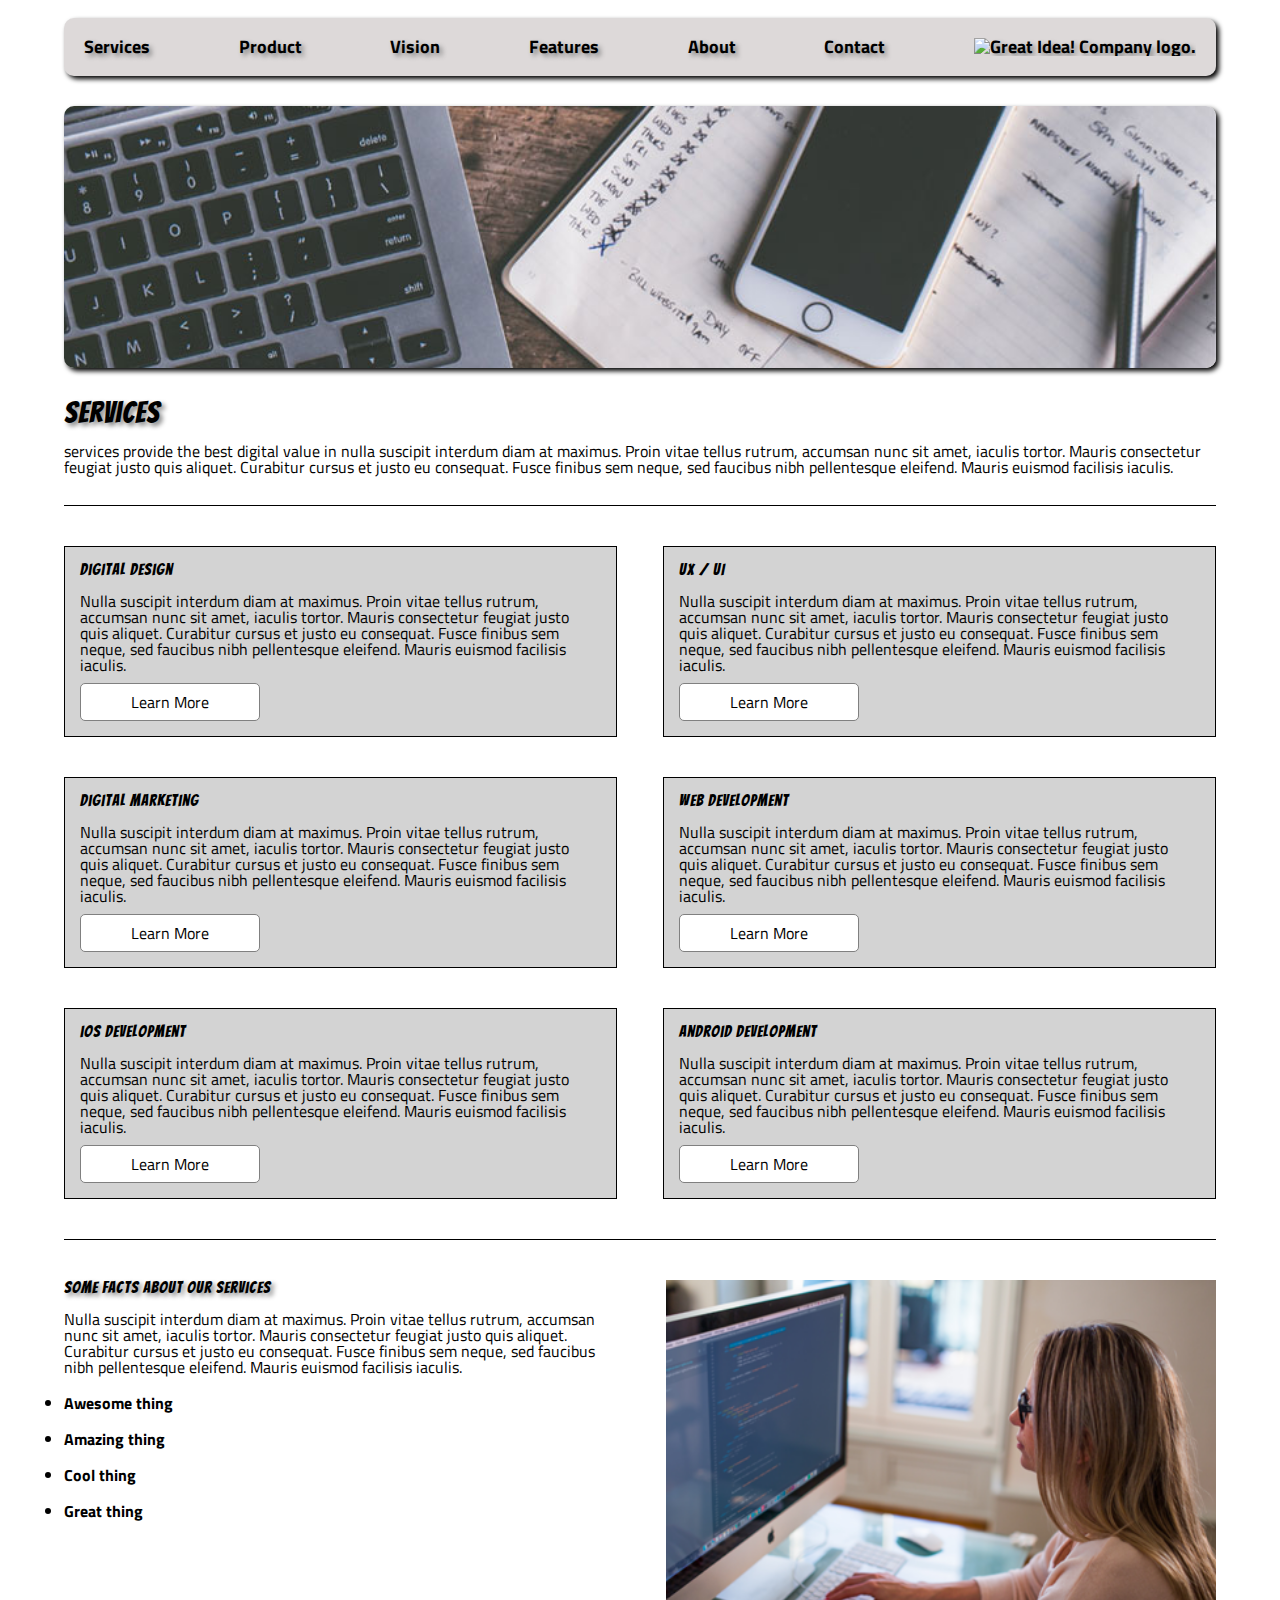
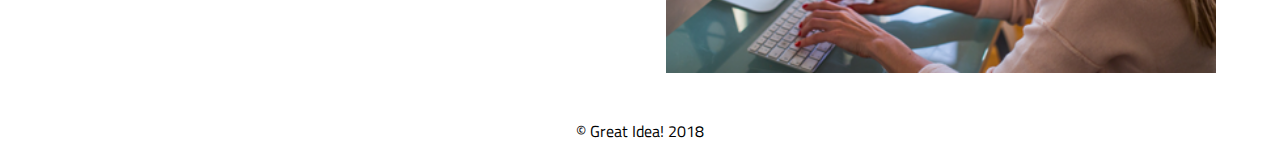
==== services.html @ 3d29b997 "imported services css and images from previous project" ====
<!doctype html>

<html lang="en">
<head>
  <meta charset="utf-8">

  <title>Great Idea! - Services</title>

  <link href="https://fonts.googleapis.com/css?family=Bangers|Titillium+Web" rel="stylesheet">
  <link rel="stylesheet" href="css/index.css">

  <!--[if lt IE 9]>
    <script src="https://cdnjs.cloudflare.com/ajax/libs/html5shiv/3.7.3/html5shiv.js"></script>
  <![endif]-->
</head>

<body>
  <nav class="servicesNavigation">
    <a href="services.html">Services</a>
    <a href="#">Product</a>
    <a href="#">Vision</a>
    <a href="#">Features</a>
    <a href="#">About</a>
    <a href="#">Contact</a>
    <a href="index.html">
      <img class="logo" src="img/logo.png" alt="Great Idea! Company logo.">
    </a>
  </nav>

  <header>
    <div class="services">
      <img class="services-header-img" src="img/services-header.jpg" alt="Our services header image">
      <h2>Services</h2>
      <p>services provide the best digital value in nulla suscipit interdum diam at maximus. Proin vitae tellus rutrum, accumsan nunc sit amet, iaculis tortor. Mauris consectetur feugiat justo quis aliquet. Curabitur cursus et justo eu consequat. Fusce finibus sem neque, sed faucibus nibh pellentesque eleifend. Mauris euismod facilisis iaculis.</p>
    </div>
  </header>

  <section ID="services">
    
    <div class="serviceBox">
      <h3>Digital Design</h3>

      <p>Nulla suscipit interdum diam at maximus. Proin vitae tellus rutrum, accumsan nunc sit amet, iaculis tortor. Mauris consectetur feugiat justo quis aliquet. Curabitur cursus et justo eu consequat. Fusce finibus sem neque, sed faucibus nibh pellentesque
      eleifend. Mauris euismod facilisis iaculis.</p>

      <a href="#">Learn More</a>
    </div>

    <div class="serviceBox">
        <h3>UX / UI</h3>
  
        <p>Nulla suscipit interdum diam at maximus. Proin vitae tellus rutrum, accumsan nunc sit amet, iaculis tortor. Mauris consectetur feugiat justo quis aliquet. Curabitur cursus et justo eu consequat. Fusce finibus sem neque, sed faucibus nibh pellentesque
        eleifend. Mauris euismod facilisis iaculis.</p>
  
        <a href="#">Learn More</a>
      </div>

    <div class="serviceBox">
        <h3>Digital Marketing</h3>
  
        <p>Nulla suscipit interdum diam at maximus. Proin vitae tellus rutrum, accumsan nunc sit amet, iaculis tortor. Mauris consectetur feugiat justo quis aliquet. Curabitur cursus et justo eu consequat. Fusce finibus sem neque, sed faucibus nibh pellentesque
        eleifend. Mauris euismod facilisis iaculis.</p>
  
        <a href="#">Learn More</a>
      </div>

    <div class="serviceBox">
        <h3>Web Development</h3>
  
        <p>Nulla suscipit interdum diam at maximus. Proin vitae tellus rutrum, accumsan nunc sit amet, iaculis tortor. Mauris consectetur feugiat justo quis aliquet. Curabitur cursus et justo eu consequat. Fusce finibus sem neque, sed faucibus nibh pellentesque
        eleifend. Mauris euismod facilisis iaculis.</p>
  
        <a href="#">Learn More</a>
      </div>

    <div class="serviceBox">
        <h3>iOS Development</h3>
  
        <p>Nulla suscipit interdum diam at maximus. Proin vitae tellus rutrum, accumsan nunc sit amet, iaculis tortor. Mauris consectetur feugiat justo quis aliquet. Curabitur cursus et justo eu consequat. Fusce finibus sem neque, sed faucibus nibh pellentesque
        eleifend. Mauris euismod facilisis iaculis.</p>
  
        <a href="#">Learn More</a>
      </div>

    <div class="serviceBox">
        <h3>Android Development</h3>
  
        <p>Nulla suscipit interdum diam at maximus. Proin vitae tellus rutrum, accumsan nunc sit amet, iaculis tortor. Mauris consectetur feugiat justo quis aliquet. Curabitur cursus et justo eu consequat. Fusce finibus sem neque, sed faucibus nibh pellentesque
        eleifend. Mauris euismod facilisis iaculis.</p>
  
        <a href="#">Learn More</a>
      </div>

</section>

<section class="bottom">

  <div>
    <h3>Some Facts About Our Services</h3>
      <p>
      Nulla suscipit interdum diam at maximus. Proin vitae tellus rutrum, accumsan nunc sit amet, iaculis tortor. Mauris consectetur feugiat justo quis aliquet. Curabitur cursus et justo eu consequat. Fusce finibus sem neque, sed faucibus nibh pellentesque
      eleifend. Mauris euismod facilisis iaculis.
      </p>
        <li>Awesome thing</li>
        <li>Amazing thing</li>
        <li>Cool thing</li>
        <li>Great thing</li>
  </div>
  <img class="services-info-img" src="img/services-info.png" alt="one of our employees hard at work">

</section>

<footer>&copy; Great Idea! 2018</footer>

</body>

</html>
---- css/index.css ----
/*  http://meyerweb.com/eric/tools/css/reset/ 
	v2.0 | 20110126
	License: none (public domain)
*/

html, body, div, span, applet, object, iframe,
h1, h2, h3, h4, h5, h6, p, blockquote, pre,
a, abbr, acronym, address, big, cite, code,
del, dfn, em, img, ins, kbd, q, s, samp,
small, strike, strong, sub, sup, tt, var,
b, u, i, center,
dl, dt, dd, ol, ul, li,
fieldset, form, label, legend,
table, caption, tbody, tfoot, thead, tr, th, td,
article, aside, canvas, details, embed, 
figure, figcaption, footer, header, hgroup, 
menu, nav, output, ruby, section, summary,
time, mark, audio, video {
	margin: 0;
	padding: 0;
	border: 0;
	font-size: 100%;
	font: inherit;
	vertical-align: baseline;
}
/* HTML5 display-role reset for older browsers */
article, aside, details, figcaption, figure, 
footer, header, hgroup, menu, nav, section {
	display: block;
}
body {
	line-height: 1;
}
ol, ul {
	list-style: none;
}
blockquote, q {
	quotes: none;
}
blockquote:before, blockquote:after,
q:before, q:after {
	content: '';
	content: none;
}
table {
	border-collapse: collapse;
	border-spacing: 0;
}

/* Set every element's box-sizing to border-box */
* {
    box-sizing: border-box;
}

html, body {
    height: 100%;
    font-family: 'Titillium Web', sans-serif;
}

h1, h2, h3, h4, h5 {
    font-family: 'Bangers', cursive;
    letter-spacing: 1px;
    margin-bottom: 15px;
}

/* Copy and paste your work from yesterday here and start to refactor into flexbox */
body{
	box-sizing: border-box;
	margin: 5%;
}

.navigation{
	box-sizing: border-box;
	display: flex;
	justify-content: space-between;
	align-items: center;
	text-align: left;
	position: fixed;
	margin-top:-6%;
	z-index: 999;
	background-color: rgba(255, 255, 255, 0.0);
	border-radius: 10px;
	padding: 50px 0;
}

.navigation:hover{
	background-color: rgba(62, 159, 250, 0.3);
}

.navigation a{
	padding: 50px;
	font-size: 18px;
	justify-content: flex-start;
	color: gray;
	text-shadow: 3px 3px 5px gray;
	text-decoration: none;
	/* font-weight: bold; */
	/* -webkit-text-stroke: 1px black; */
}

.navigation a:hover{
	background-color: aqua;
	border-radius: 15px 50px;
	color: black;
	font-weight: bolder;
	text-shadow:
		-1px -1px 0 rgba(255, 255, 255, 0.5),
		1px -1px 0 rgba(255, 255, 255, 0.5),
		-1px 1px 0 rgba(255, 255, 255, 0.5),
		3px 3px 3px black;
		/* text-shadow: 3px 3px 5px gray; */
		/* -webkit-text-stroke: 1px gray; */
}

header{
	box-sizing: border-box;
	display: flex;
	justify-content: space-around;
	align-items: center;
	padding: 30px 0;
	border-bottom: 1px solid black;
}

.iod{
	box-sizing: border-box;
	display: flex;
	flex-direction: column;
}

h1{
	display: flex;
	font-size: 70px;
	text-align: center;
	/* margin: auto; */
	text-shadow: 5px 5px 3px gray;
}

h2{
	font-size: 30px;
}

.button{
	justify-content: center;
	border: 1px solid black;
	background-color: white;
	color: gray;
	font-weight: bold;
	font-size: 20px;
	border-radius: 180px;
	width: 200px;
	margin: 0 auto;
	/* margin-bottom: 50px; */
	padding: 5px 20px 5px;
	box-shadow: 3px 3px 5px gray;
}

.button:hover{
	background-color:rgba(0, 255, 255, 0.8);
	color: slategray;
	font-weight: bold;
	text-shadow:
		-1px -1px 0 white,
		1px -1px 0 white,
		-1px 1px 0 white,
		1px 1px 0 white;
}

.header-img{	
	box-shadow: 4px 4px 5px gray;
	border-radius: 190px
}

.section1{
	box-sizing: border-box;
	display: flex;
}

.section1 .left{
	box-sizing: border-box;
	align-content: left;
	padding: 30px 15px 30px 0px;
}

.section1 .left:hover{
	transform: scale(1.1);
}

.section1 .right{
	box-sizing: border-box;
	align-content: right;
	padding: 30px 0px 30px 15px;
}

.section1 .right:hover{
	transform: scale(1.1);
}

.middle-img{
	display: flex;
	width: 100%;
	border-radius: 10px;
	box-shadow: 3px 3px 5px gray;
}

.section2{
	box-sizing: border-box;
	display: flex;
	border-bottom: 1px solid black;
}

.section2 .left{
	box-sizing: border-box;
	align-content: left;
	padding: 30px 15px 30px 0px;
}

.section2 .left:hover{
	transform: scale(1.1);
}

.section2 .center{
	box-sizing: border-box;
	align-content: center;
	padding: 30px 15px;
}

.section2 .center:hover{
	transform: scale(1.1);
}

.section2 .right{
	box-sizing: border-box;
	align-content: right;
	padding: 30px 0px 30px 15px;
}

.section2 .right:hover{
	transform: scale(1.1);
}

.contact{
	box-sizing: border-box;
	width: 100%;
	margin-top: 40px;
	margin-bottom: 20px;
	text-align: left;
}

.contact .info{
	box-sizing: border-box;
	margin-top: 20px; 
	margin-bottom: 20px;
}

footer{
	box-sizing: border-box;
	width: 100%;
	text-align: center;
	padding: 20px;
}

.servicesNavigation{
	box-sizing: border-box;
	display: flex;
	justify-content: space-between;
	align-items: center;
	text-align: left;
	/* position: fixed; */
	margin-top: -4%;
	z-index: 999;
	background-color: rgba(144, 130, 130, 0.3);
	border-radius: 10px;
	padding: 20px;
	box-shadow: 3px 3px 5px black;
}

.servicesNavigation a{
	font-size: 18px;
	text-decoration: none;
	color: black;
	font-weight: bold;
	text-shadow: 3px 3px 5px gray;
}

.servicesNavigation a:hover{
	text-decoration: underline solid black;
	/* transition-duration: .8s; */
}

.services-header-img{
	margin-bottom: 30px;
	border-radius: 10px;
	box-shadow: 3px 3px 5px black;
}

.services{
	display: flex;
	flex-direction: column;
}

#services{
	display: flex;
	flex-wrap: wrap;
	justify-content: space-between;
	margin-top: 40px;
	margin-bottom: 40px;
	border-bottom: 1px solid black;
	text-align: left;
}

.services h2{
	text-shadow: 3px 3px 5px gray;
}

#services .serviceBox{
	width: 48%;
	background-color: lightgray;
	border: 1px solid black;
	padding: 15px;
	margin-bottom: 40px;
}

#services .serviceBox a{
	display: block;
	background-color: white;
	border: 1px solid gray;
	width: 180px;
	text-align: center;
	border-radius: 5px;
	text-decoration: none;
	margin-top: 10px;
	padding: 10px 0px;
	color: black;
}

.bottom{
	display: flex;
	text-align: left;
	margin-bottom: 30px;
}

.bottom div{
	width: 49%;
	margin-right: 20px;
}

.bottom h3{
	text-shadow: 3px 3px 5px gray;
}

.bottom p{
	padding-bottom: 10px;
}

.bottom li{
	font-weight: bold;
	padding: 10px 0px;
}

.bottom img{
	width: 48%;
	margin-left: 20px;
}
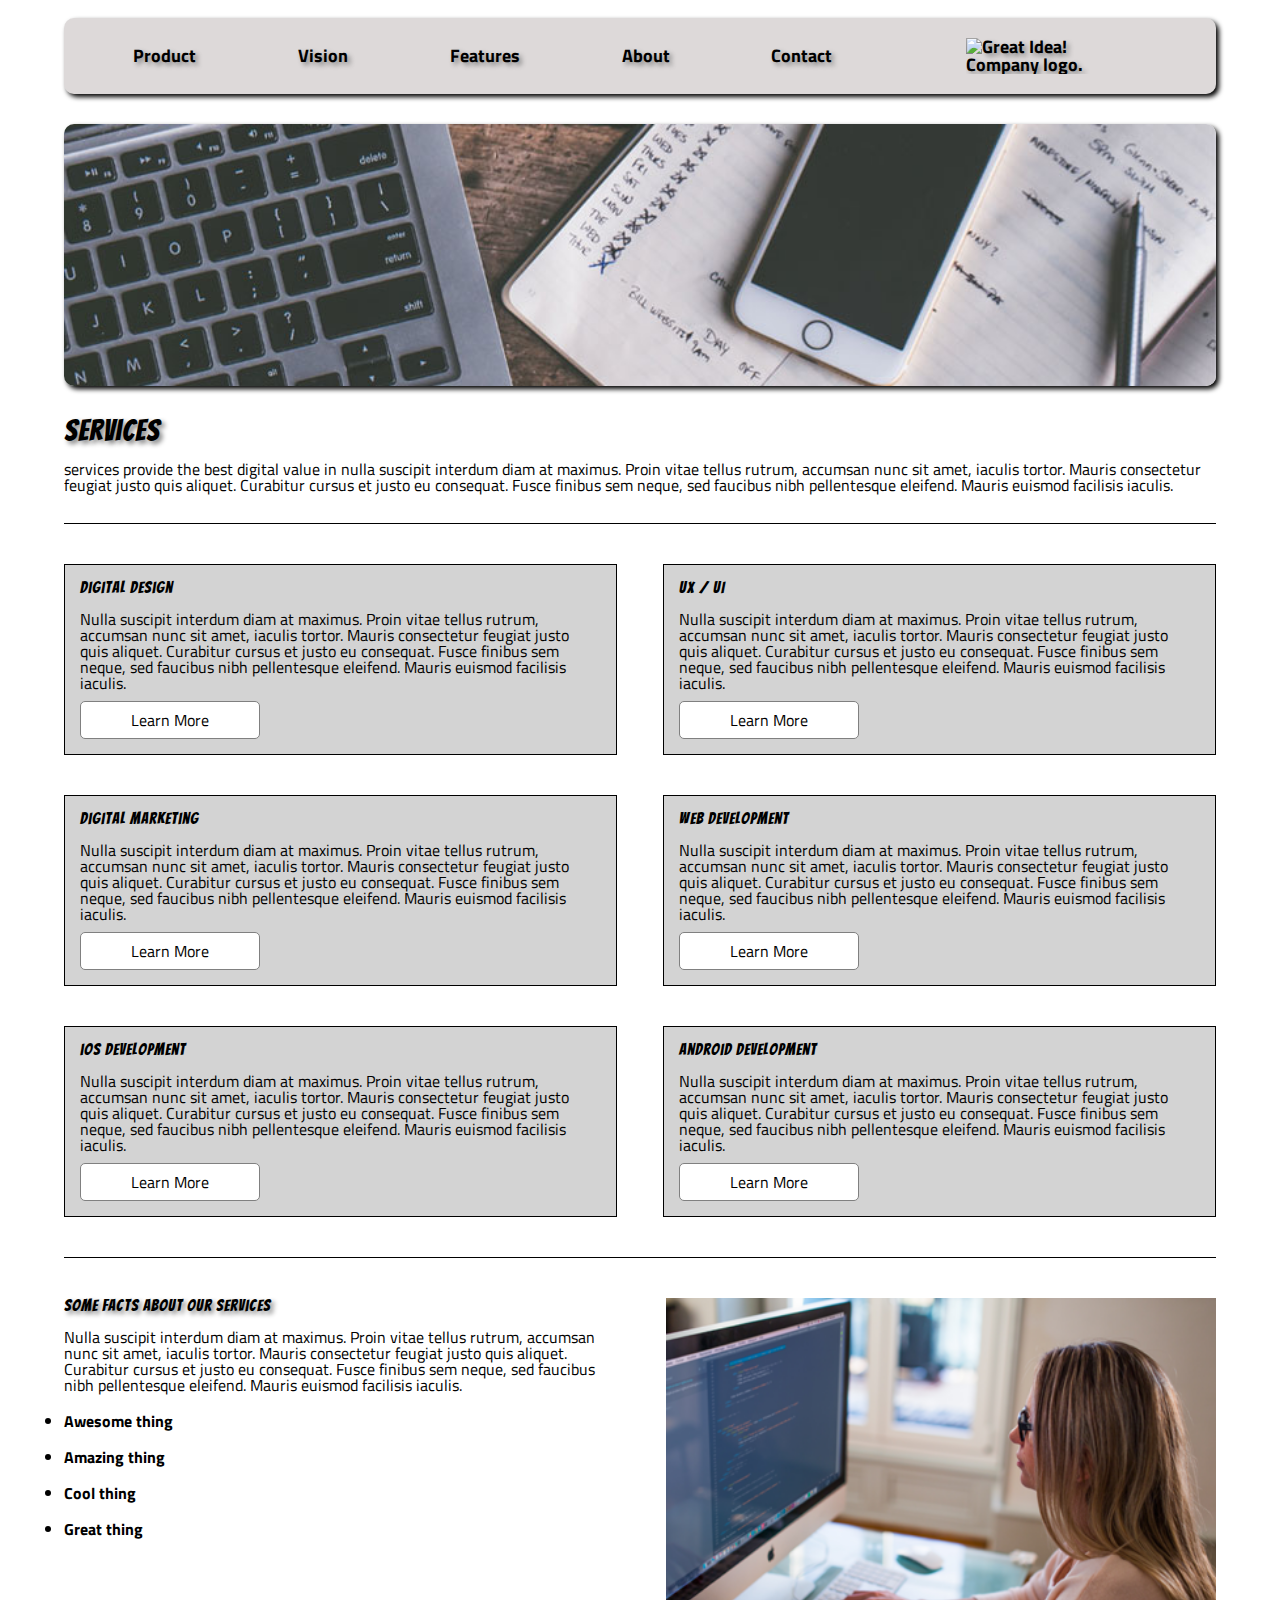
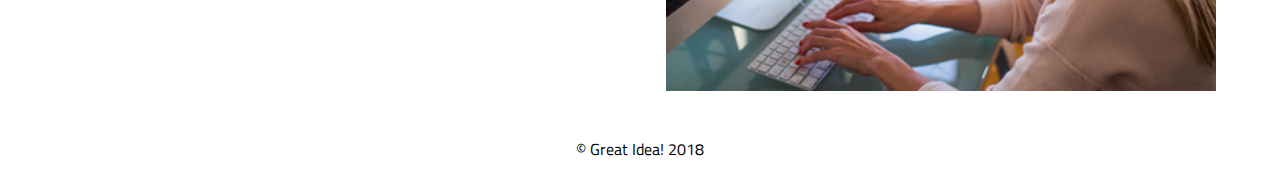
==== commit 1d79347d: "working on media queries for services page" ====
--- a/services.html
+++ b/services.html
@@ -2,115 +2,113 @@
 
 <html lang="en">
 <head>
-  <meta charset="utf-8">
+<meta charset="utf-8">
 
-  <title>Great Idea! - Services</title>
+<title>Great Idea! - Services</title>
 
-  <link href="https://fonts.googleapis.com/css?family=Bangers|Titillium+Web" rel="stylesheet">
-  <link rel="stylesheet" href="css/index.css">
+<link href="https://fonts.googleapis.com/css?family=Bangers|Titillium+Web" rel="stylesheet">
+<link rel="stylesheet" href="css/index.css">
 
-  <!--[if lt IE 9]>
+<!--[if lt IE 9]>
     <script src="https://cdnjs.cloudflare.com/ajax/libs/html5shiv/3.7.3/html5shiv.js"></script>
-  <![endif]-->
+<![endif]-->
+
 </head>
 
 <body>
-  <nav class="servicesNavigation">
-    <a href="services.html">Services</a>
-    <a href="#">Product</a>
-    <a href="#">Vision</a>
-    <a href="#">Features</a>
-    <a href="#">About</a>
-    <a href="#">Contact</a>
-    <a href="index.html">
-      <img class="logo" src="img/logo.png" alt="Great Idea! Company logo.">
-    </a>
-  </nav>
+    <section class="servicesNavigation">
+        <nav>
+            <a href="services.html">Services</a>
+            <a href="#">Product</a>
+            <a href="#">Vision</a>
+            <a href="#">Features</a>
+            <a href="#">About</a>
+            <a href="#">Contact</a>
+        </nav>
+        <a href="index.html"><img class="logo" src="img/logo.png" alt="Great Idea! Company logo.">
+        </a>
+    </section>
 
-  <header>
-    <div class="services">
-      <img class="services-header-img" src="img/services-header.jpg" alt="Our services header image">
-      <h2>Services</h2>
-      <p>services provide the best digital value in nulla suscipit interdum diam at maximus. Proin vitae tellus rutrum, accumsan nunc sit amet, iaculis tortor. Mauris consectetur feugiat justo quis aliquet. Curabitur cursus et justo eu consequat. Fusce finibus sem neque, sed faucibus nibh pellentesque eleifend. Mauris euismod facilisis iaculis.</p>
+    <header>
+        <div class="services">
+        <img id="services-header-img" src="img/services-header.jpg" alt="Our services header image">
+        <h2>Services</h2>
+        <p>services provide the best digital value in nulla suscipit interdum diam at maximus. Proin vitae tellus rutrum, accumsan nunc sit amet, iaculis tortor. Mauris consectetur feugiat justo quis aliquet. Curabitur cursus et justo eu consequat. Fusce finibus sem neque, sed faucibus nibh pellentesque eleifend. Mauris euismod facilisis iaculis.</p>
+        </div>
+    </header>
+
+    <section ID="services">
+        <div class="serviceBox">
+        <h3>Digital Design</h3>
+        <p>Nulla suscipit interdum diam at maximus. Proin vitae tellus rutrum, accumsan nunc sit amet, iaculis tortor. Mauris consectetur feugiat justo quis aliquet. Curabitur cursus et justo eu consequat. Fusce finibus sem neque, sed faucibus nibh pellentesque eleifend. Mauris euismod facilisis iaculis.</p>
+        <a href="#">Learn More</a>
+        </div>
+
+        <div class="serviceBox">
+            <h3>UX / UI</h3>
+
+            <p>Nulla suscipit interdum diam at maximus. Proin vitae tellus rutrum, accumsan nunc sit amet, iaculis tortor. Mauris consectetur feugiat justo quis aliquet. Curabitur cursus et justo eu consequat. Fusce finibus sem neque, sed faucibus nibh pellentesque
+            eleifend. Mauris euismod facilisis iaculis.</p>
+
+            <a href="#">Learn More</a>
+        </div>
+
+        <div class="serviceBox">
+            <h3>Digital Marketing</h3>
+
+            <p>Nulla suscipit interdum diam at maximus. Proin vitae tellus rutrum, accumsan nunc sit amet, iaculis tortor. Mauris consectetur feugiat justo quis aliquet. Curabitur cursus et justo eu consequat. Fusce finibus sem neque, sed faucibus nibh pellentesque
+            eleifend. Mauris euismod facilisis iaculis.</p>
+
+            <a href="#">Learn More</a>
+        </div>
+
+        <div class="serviceBox">
+            <h3>Web Development</h3>
+
+            <p>Nulla suscipit interdum diam at maximus. Proin vitae tellus rutrum, accumsan nunc sit amet, iaculis tortor. Mauris consectetur feugiat justo quis aliquet. Curabitur cursus et justo eu consequat. Fusce finibus sem neque, sed faucibus nibh pellentesque
+            eleifend. Mauris euismod facilisis iaculis.</p>
+
+            <a href="#">Learn More</a>
+        </div>
+
+        <div class="serviceBox">
+            <h3>iOS Development</h3>
+
+            <p>Nulla suscipit interdum diam at maximus. Proin vitae tellus rutrum, accumsan nunc sit amet, iaculis tortor. Mauris consectetur feugiat justo quis aliquet. Curabitur cursus et justo eu consequat. Fusce finibus sem neque, sed faucibus nibh pellentesque
+            eleifend. Mauris euismod facilisis iaculis.</p>
+
+            <a href="#">Learn More</a>
+        </div>
+
+        <div class="serviceBox">
+            <h3>Android Development</h3>
+
+            <p>Nulla suscipit interdum diam at maximus. Proin vitae tellus rutrum, accumsan nunc sit amet, iaculis tortor. Mauris consectetur feugiat justo quis aliquet. Curabitur cursus et justo eu consequat. Fusce finibus sem neque, sed faucibus nibh pellentesque
+            eleifend. Mauris euismod facilisis iaculis.</p>
+
+            <a href="#">Learn More</a>
+        </div>
+
+    </section>
+
+    <section class="bottom">
+
+    <div>
+        <h3>Some Facts About Our Services</h3>
+        <p>
+        Nulla suscipit interdum diam at maximus. Proin vitae tellus rutrum, accumsan nunc sit amet, iaculis tortor. Mauris consectetur feugiat justo quis aliquet. Curabitur cursus et justo eu consequat. Fusce finibus sem neque, sed faucibus nibh pellentesque
+        eleifend. Mauris euismod facilisis iaculis.
+        </p>
+            <li>Awesome thing</li>
+            <li>Amazing thing</li>
+            <li>Cool thing</li>
+            <li>Great thing</li>
     </div>
-  </header>
+    <img class="services-info-img" src="img/services-info.png" alt="one of our employees hard at work">
 
-  <section ID="services">
-    
-    <div class="serviceBox">
-      <h3>Digital Design</h3>
+    </section>
 
-      <p>Nulla suscipit interdum diam at maximus. Proin vitae tellus rutrum, accumsan nunc sit amet, iaculis tortor. Mauris consectetur feugiat justo quis aliquet. Curabitur cursus et justo eu consequat. Fusce finibus sem neque, sed faucibus nibh pellentesque
-      eleifend. Mauris euismod facilisis iaculis.</p>
-
-      <a href="#">Learn More</a>
-    </div>
-
-    <div class="serviceBox">
-        <h3>UX / UI</h3>
-  
-        <p>Nulla suscipit interdum diam at maximus. Proin vitae tellus rutrum, accumsan nunc sit amet, iaculis tortor. Mauris consectetur feugiat justo quis aliquet. Curabitur cursus et justo eu consequat. Fusce finibus sem neque, sed faucibus nibh pellentesque
-        eleifend. Mauris euismod facilisis iaculis.</p>
-  
-        <a href="#">Learn More</a>
-      </div>
-
-    <div class="serviceBox">
-        <h3>Digital Marketing</h3>
-  
-        <p>Nulla suscipit interdum diam at maximus. Proin vitae tellus rutrum, accumsan nunc sit amet, iaculis tortor. Mauris consectetur feugiat justo quis aliquet. Curabitur cursus et justo eu consequat. Fusce finibus sem neque, sed faucibus nibh pellentesque
-        eleifend. Mauris euismod facilisis iaculis.</p>
-  
-        <a href="#">Learn More</a>
-      </div>
-
-    <div class="serviceBox">
-        <h3>Web Development</h3>
-  
-        <p>Nulla suscipit interdum diam at maximus. Proin vitae tellus rutrum, accumsan nunc sit amet, iaculis tortor. Mauris consectetur feugiat justo quis aliquet. Curabitur cursus et justo eu consequat. Fusce finibus sem neque, sed faucibus nibh pellentesque
-        eleifend. Mauris euismod facilisis iaculis.</p>
-  
-        <a href="#">Learn More</a>
-      </div>
-
-    <div class="serviceBox">
-        <h3>iOS Development</h3>
-  
-        <p>Nulla suscipit interdum diam at maximus. Proin vitae tellus rutrum, accumsan nunc sit amet, iaculis tortor. Mauris consectetur feugiat justo quis aliquet. Curabitur cursus et justo eu consequat. Fusce finibus sem neque, sed faucibus nibh pellentesque
-        eleifend. Mauris euismod facilisis iaculis.</p>
-  
-        <a href="#">Learn More</a>
-      </div>
-
-    <div class="serviceBox">
-        <h3>Android Development</h3>
-  
-        <p>Nulla suscipit interdum diam at maximus. Proin vitae tellus rutrum, accumsan nunc sit amet, iaculis tortor. Mauris consectetur feugiat justo quis aliquet. Curabitur cursus et justo eu consequat. Fusce finibus sem neque, sed faucibus nibh pellentesque
-        eleifend. Mauris euismod facilisis iaculis.</p>
-  
-        <a href="#">Learn More</a>
-      </div>
-
-</section>
-
-<section class="bottom">
-
-  <div>
-    <h3>Some Facts About Our Services</h3>
-      <p>
-      Nulla suscipit interdum diam at maximus. Proin vitae tellus rutrum, accumsan nunc sit amet, iaculis tortor. Mauris consectetur feugiat justo quis aliquet. Curabitur cursus et justo eu consequat. Fusce finibus sem neque, sed faucibus nibh pellentesque
-      eleifend. Mauris euismod facilisis iaculis.
-      </p>
-        <li>Awesome thing</li>
-        <li>Amazing thing</li>
-        <li>Cool thing</li>
-        <li>Great thing</li>
-  </div>
-  <img class="services-info-img" src="img/services-info.png" alt="one of our employees hard at work">
-
-</section>
-
-<footer>&copy; Great Idea! 2018</footer>
+    <footer>&copy; Great Idea! 2018</footer>
 
 </body>
 
--- a/css/index.css
+++ b/css/index.css
@@ -23,6 +23,7 @@
 	font: inherit;
 	vertical-align: baseline;
 }
+
 /* HTML5 display-role reset for older browsers */
 article, aside, details, figcaption, figure, 
 footer, header, hgroup, menu, nav, section {
@@ -65,12 +66,13 @@
 
 /* Copy and paste your work from yesterday here and start to refactor into flexbox */
 body{
-	box-sizing: border-box;
+	
 	margin: 5%;
 }
 
+/********** BEGIN HOME PAGE CSS **********/
+
 .navigation{
-	box-sizing: border-box;
 	display: flex;
 	justify-content: space-between;
 	align-items: center;
@@ -165,7 +167,7 @@
 		1px 1px 0 white;
 }
 
-.header-img{	
+#header-img{	
 	box-shadow: 4px 4px 5px gray;
 	border-radius: 190px
 }
@@ -176,7 +178,6 @@
 }
 
 .section1 .left{
-	box-sizing: border-box;
 	align-content: left;
 	padding: 30px 15px 30px 0px;
 }
@@ -186,7 +187,6 @@
 }
 
 .section1 .right{
-	box-sizing: border-box;
 	align-content: right;
 	padding: 30px 0px 30px 15px;
 }
@@ -203,13 +203,11 @@
 }
 
 .section2{
-	box-sizing: border-box;
 	display: flex;
 	border-bottom: 1px solid black;
 }
 
 .section2 .left{
-	box-sizing: border-box;
 	align-content: left;
 	padding: 30px 15px 30px 0px;
 }
@@ -219,7 +217,6 @@
 }
 
 .section2 .center{
-	box-sizing: border-box;
 	align-content: center;
 	padding: 30px 15px;
 }
@@ -229,7 +226,6 @@
 }
 
 .section2 .right{
-	box-sizing: border-box;
 	align-content: right;
 	padding: 30px 0px 30px 15px;
 }
@@ -259,19 +255,23 @@
 	padding: 20px;
 }
 
+/********** END HOME PAGE CSS **********/
+
+/********** BEGIN SERVICES PAGE CSS **********/
 .servicesNavigation{
-	box-sizing: border-box;
 	display: flex;
 	justify-content: space-between;
 	align-items: center;
 	text-align: left;
-	/* position: fixed; */
 	margin-top: -4%;
-	z-index: 999;
 	background-color: rgba(144, 130, 130, 0.3);
 	border-radius: 10px;
 	padding: 20px;
 	box-shadow: 3px 3px 5px black;
+}
+
+.servicesNavigation nav{
+	width: 100%;
 }
 
 .servicesNavigation a{
@@ -280,6 +280,11 @@
 	color: black;
 	font-weight: bold;
 	text-shadow: 3px 3px 5px gray;
+	margin: 0 6%;
+}
+
+.servicesNavigation a:nth-child(1){
+	display: none;
 }
 
 .servicesNavigation a:hover{
@@ -287,7 +292,7 @@
 	/* transition-duration: .8s; */
 }
 
-.services-header-img{
+#services-header-img{
 	margin-bottom: 30px;
 	border-radius: 10px;
 	box-shadow: 3px 3px 5px black;
@@ -360,4 +365,188 @@
 .bottom img{
 	width: 48%;
 	margin-left: 20px;
-}+}
+
+/********** END SERVICES PAGE CSS **********/
+
+/********** BEGIN MEDIA QUERIES - HOME PAGE **********/
+
+/***** BEGIN 800px *****/
+@media (max-width: 800px){
+	.navigation{
+		flex-direction: column-reverse;
+		flex-wrap: nowrap;
+		width: 100%;
+		position: absolute;
+	}
+
+	.navigation:hover{
+		background-color: rgba(255, 255, 255, 0.0);
+	}
+
+	.navigation nav{
+		width: 100%;
+		justify-content: center;
+		align-items: center;
+	}
+
+	.navigation a{
+		padding: 2% 3.4%;
+	}
+	
+	.navigation img{
+		margin-bottom: 2%;
+	}
+
+	#header-img{
+		display: none;
+	}
+
+	.iod{
+		margin-top: 10%;
+	}
+}
+/***** END 800px *****/
+
+/***** BEGIN 500px *****/
+@media (max-width: 500px){
+	.navigation{
+		flex-direction: column-reverse;
+		flex-wrap: nowrap;
+		width: 100%;
+		position: absolute;
+	}
+
+	.navigation:hover{
+		background-color: rgba(255, 255, 255, 0.0);
+	}
+
+	.navigation nav{
+		width: 100%;
+		justify-content: center;
+		align-items: center;
+	}
+
+	.navigation a{
+		display: flex;
+		justify-content: center;
+		align-items: center;
+		border-top: 1px solid gray;
+		padding: 3% 0;
+	}
+
+	.navigation a:last-child{
+		border-bottom: 1px solid gray;
+	}
+	
+	.navigation img{
+		margin-bottom: 2%;
+	}
+
+	#header-img{
+		display: none;
+	}
+
+	.iod{
+		margin-top: 60%;
+		padding-top: 5%;
+	}
+
+	.section1{
+		flex-direction: column;
+		justify-content: center;
+		align-items: center;
+	}
+
+	.section1 .left{
+		width: 100%;
+		padding: 3%;
+	}
+
+	.middle-img{
+		margin-bottom: 2%;
+	}
+
+	.section2{
+		flex-direction: column;
+		justify-content: center;
+		align-items: center;
+	}
+
+	.section2 .left{
+		width: 100%;
+		padding: 3%;
+	}
+}
+/***** END 500px *****/
+
+/********** END MEDIA QUERIES - HOME PAGE **********/
+
+/********** BEGIN MEDIA QUERIES - SERVICES PAGE **********/
+
+/***** BEGIN 800px *****/
+@media (max-width: 800px){
+	.servicesNavigation{
+		/* flex-direction: column-reverse; */
+		width: 100%;
+	}
+
+	.servicesNavigation nav{
+		justify-content: center;
+		align-items: center;
+		width: 60%;
+		background-color: red;
+	}
+
+	.servicesNavigation a{
+	flex-direction: column-reverse;
+	}
+
+	.servicesNavigation img{
+		margin-bottom: 5%;
+	}
+}
+/***** END 800px *****/
+
+/***** BEGIN 500px *****/
+@media (max-width: 500px){
+	.servicesNavigation{
+		flex-direction: column-reverse;
+		flex-wrap: nowrap;
+		width: 100%;
+		position: absolute;
+	}
+
+	.servicesNavigation:hover{
+		background-color: rgba(255, 255, 255, 0.0);
+	}
+
+	.servicesNavigation nav{
+		width: 100%;
+		justify-content: center;
+		align-items: center;
+	}
+
+	.servicesNavigation a{
+		display: flex;
+		justify-content: center;
+		align-items: center;
+		border-top: 1px solid gray;
+		padding: 3% 0;
+	}
+
+	.servicesNavigation a:last-child{
+		border-bottom: 1px solid gray;
+	}
+	
+	.servicesNavigation img{
+		margin-bottom: 2%;
+	}
+
+	#header-img{
+		display: none;
+	}
+}
+/***** END 500px *****/
+
+/********** END MEDIA QUERIES - SERVICES PAGE **********/